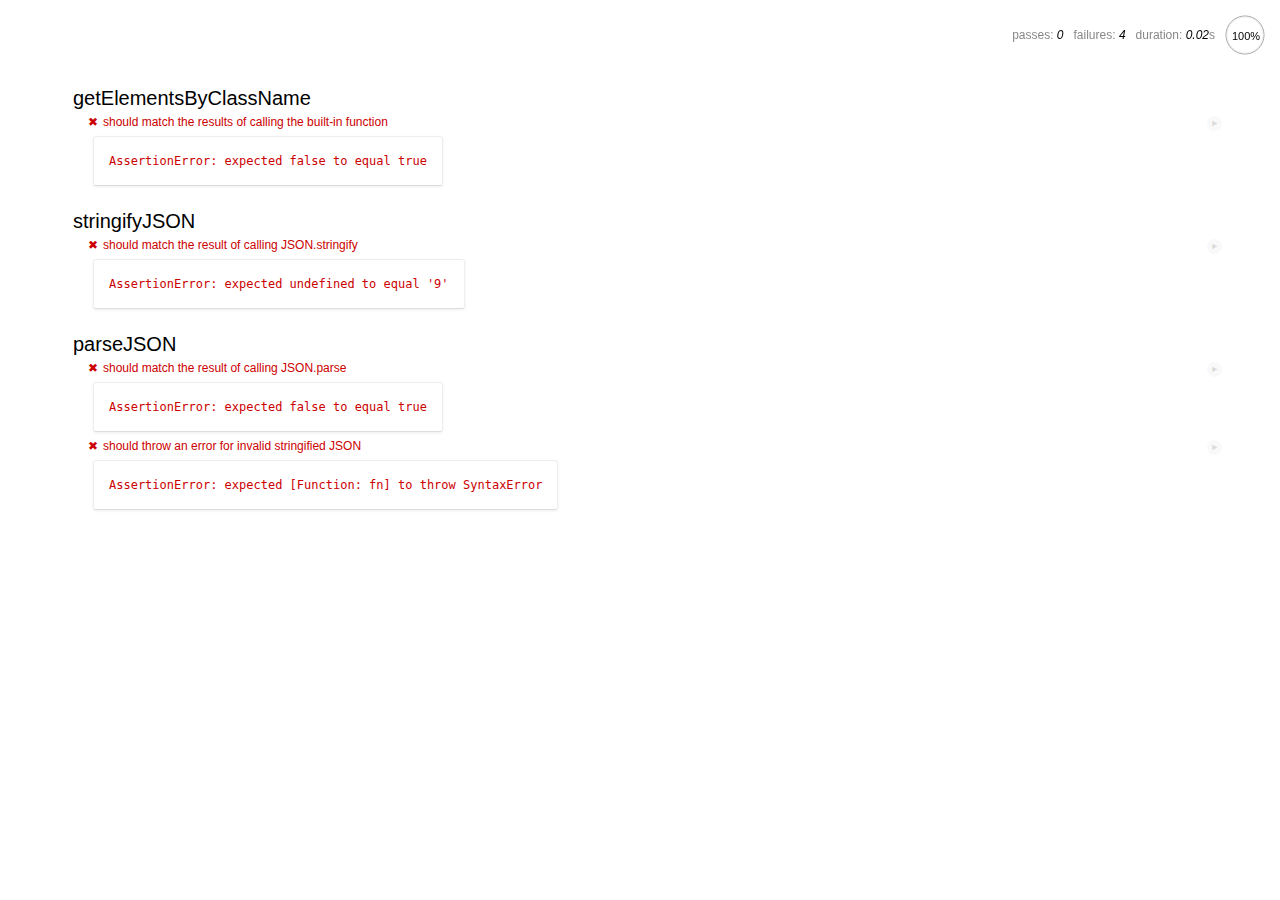
==== ssp9-recursion-master/SpecRunner.html @ 96693c6a "Add files via upload" ====
<!DOCTYPE HTML>
<html>
<head>
  <title>Mocha Spec Runner</title>
  <link rel="stylesheet" href="lib/mocha/mocha.css">
  <script src="lib/jquery.js"></script>
  <script src="lib/underscore.js"></script>
  <script src="lib/mocha/mocha.js"></script>
  <script src="lib/chai/chai.js"></script>
  <script src="lib/sinon/sinon.js"></script>
  <script>
    mocha.setup('bdd');
    window.expect = chai.expect;
    $(function() {
      window.mochaPhantomJS ? mochaPhantomJS.run() : mocha.run();
    });
  </script>
  <script src="src/getElementsByClassName.js"></script>
  <script src="src/stringifyJSON.js"></script>
  <script src="src/parseJSON.js"></script>
  <script src="spec/getElementsByClassNameSpec.js"></script>
  <script src="spec/fixtures.js"></script>
  <script src="spec/stringifyJSONSpec.js"></script>
  <script src="spec/parseJSONSpec.js"></script>
</head>
<body>
<div id="mocha"></div>
</body>
</html>
---- ssp9-recursion-master/lib/mocha/mocha.css ----
@charset "utf-8";

body {
  font: 20px/1.5 "Helvetica Neue", Helvetica, Arial, sans-serif;
  padding: 60px 50px;
}

#mocha ul, #mocha li {
  margin: 0;
  padding: 0;
}

#mocha ul {
  list-style: none;
}

#mocha h1, #mocha h2 {
  margin: 0;
}

#mocha h1 {
  margin-top: 15px;
  font-size: 1em;
  font-weight: 200;
}

#mocha h1 a {
  text-decoration: none;
  color: inherit;
}

#mocha h1 a:hover {
  text-decoration: underline;
}

#mocha .suite .suite h1 {
  margin-top: 0;
  font-size: .8em;
}

.hidden {
  display: none;
}

#mocha h2 {
  font-size: 12px;
  font-weight: normal;
  cursor: pointer;
}

#mocha .suite {
  margin-left: 15px;
}

#mocha .test {
  margin-left: 15px;
  overflow: hidden;
}

#mocha .test.pending:hover h2::after {
  content: '(pending)';
  font-family: arial;
}

#mocha .test.pass.medium .duration {
  background: #C09853;
}

#mocha .test.pass.slow .duration {
  background: #B94A48;
}

#mocha .test.pass::before {
  content: '✓';
  font-size: 12px;
  display: block;
  float: left;
  margin-right: 5px;
  color: #00d6b2;
}

#mocha .test.pass .duration {
  font-size: 9px;
  margin-left: 5px;
  padding: 2px 5px;
  color: white;
  -webkit-box-shadow: inset 0 1px 1px rgba(0,0,0,.2);
  -moz-box-shadow: inset 0 1px 1px rgba(0,0,0,.2);
  box-shadow: inset 0 1px 1px rgba(0,0,0,.2);
  -webkit-border-radius: 5px;
  -moz-border-radius: 5px;
  -ms-border-radius: 5px;
  -o-border-radius: 5px;
  border-radius: 5px;
}

#mocha .test.pass.fast .duration {
  display: none;
}

#mocha .test.pending {
  color: #0b97c4;
}

#mocha .test.pending::before {
  content: '◦';
  color: #0b97c4;
}

#mocha .test.fail {
  color: #c00;
}

#mocha .test.fail pre {
  color: black;
}

#mocha .test.fail::before {
  content: '✖';
  font-size: 12px;
  display: block;
  float: left;
  margin-right: 5px;
  color: #c00;
}

#mocha .test pre.error {
  color: #c00;
  max-height: 300px;
  overflow: auto;
}

#mocha .test pre {
  display: block;
  float: left;
  clear: left;
  font: 12px/1.5 monaco, monospace;
  margin: 5px;
  padding: 15px;
  border: 1px solid #eee;
  border-bottom-color: #ddd;
  -webkit-border-radius: 3px;
  -webkit-box-shadow: 0 1px 3px #eee;
  -moz-border-radius: 3px;
  -moz-box-shadow: 0 1px 3px #eee;
}

#mocha .test h2 {
  position: relative;
}

#mocha .test a.replay {
  position: absolute;
  top: 3px;
  right: 0;
  text-decoration: none;
  vertical-align: middle;
  display: block;
  width: 15px;
  height: 15px;
  line-height: 15px;
  text-align: center;
  background: #eee;
  font-size: 15px;
  -moz-border-radius: 15px;
  border-radius: 15px;
  -webkit-transition: opacity 200ms;
  -moz-transition: opacity 200ms;
  transition: opacity 200ms;
  opacity: 0.3;
  color: #888;
}

#mocha .test:hover a.replay {
  opacity: 1;
}

#mocha-report.pass .test.fail {
  display: none;
}

#mocha-report.fail .test.pass {
  display: none;
}

#mocha-error {
  color: #c00;
  font-size: 1.5  em;
  font-weight: 100;
  letter-spacing: 1px;
}

#mocha-stats {
  position: fixed;
  top: 15px;
  right: 10px;
  font-size: 12px;
  margin: 0;
  color: #888;
}

#mocha-stats .progress {
  float: right;
  padding-top: 0;
}

#mocha-stats em {
  color: black;
}

#mocha-stats a {
  text-decoration: none;
  color: inherit;
}

#mocha-stats a:hover {
  border-bottom: 1px solid #eee;
}

#mocha-stats li {
  display: inline-block;
  margin: 0 5px;
  list-style: none;
  padding-top: 11px;
}

#mocha-stats canvas {
  width: 40px;
  height: 40px;
}

code .comment { color: #ddd }
code .init { color: #2F6FAD }
code .string { color: #5890AD }
code .keyword { color: #8A6343 }
code .number { color: #2F6FAD }

@media screen and (max-device-width: 480px) {
  body {
    padding: 60px 0px;
  }

  #stats {
    position: absolute;
  }
}
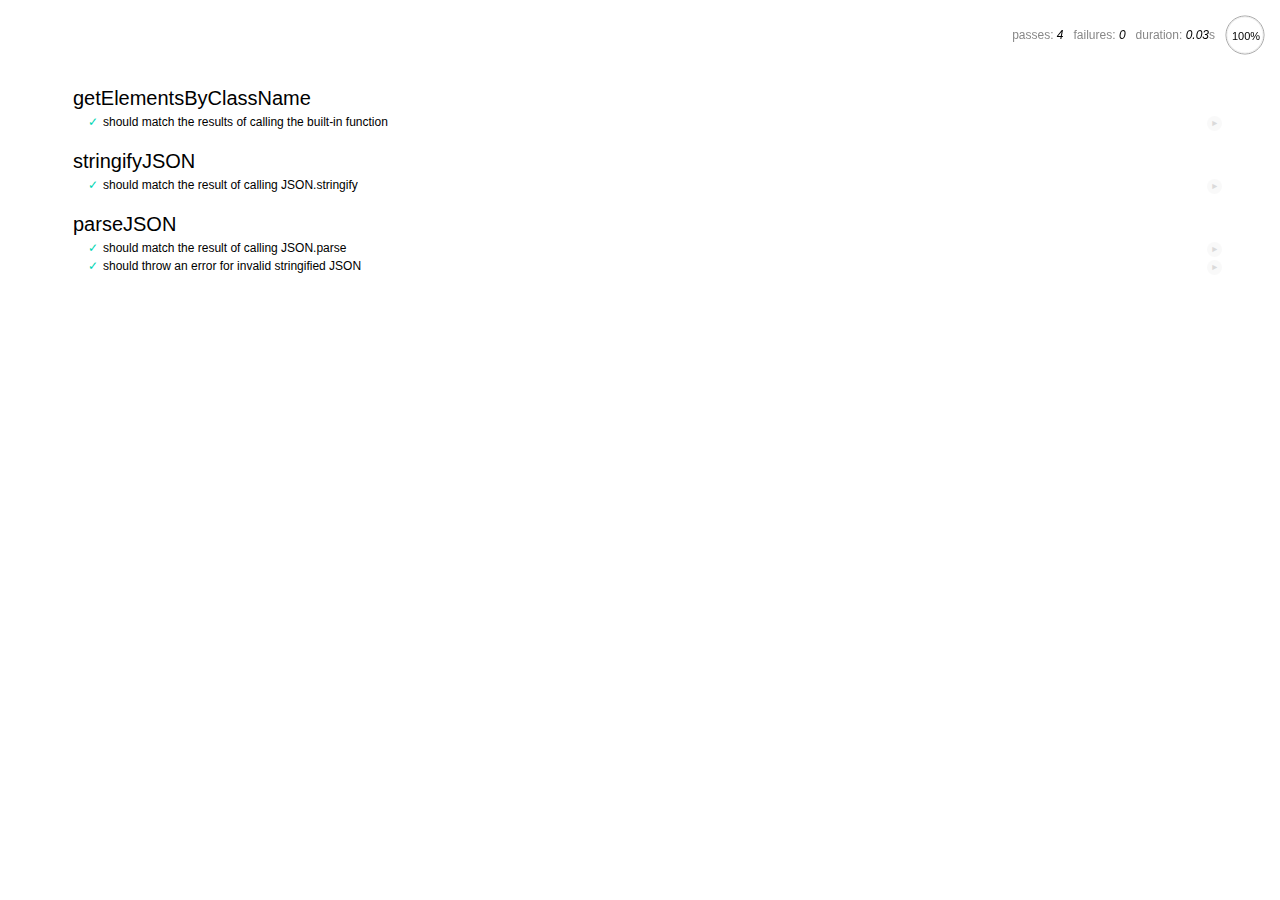
==== commit bfe40fad: "parseJSON completed" ====
--- a/ssp9-recursion-master/SpecRunner.html
+++ b/ssp9-recursion-master/SpecRunner.html
@@ -27,4 +27,3 @@
 <div id="mocha"></div>
 </body>
 </html>
-
